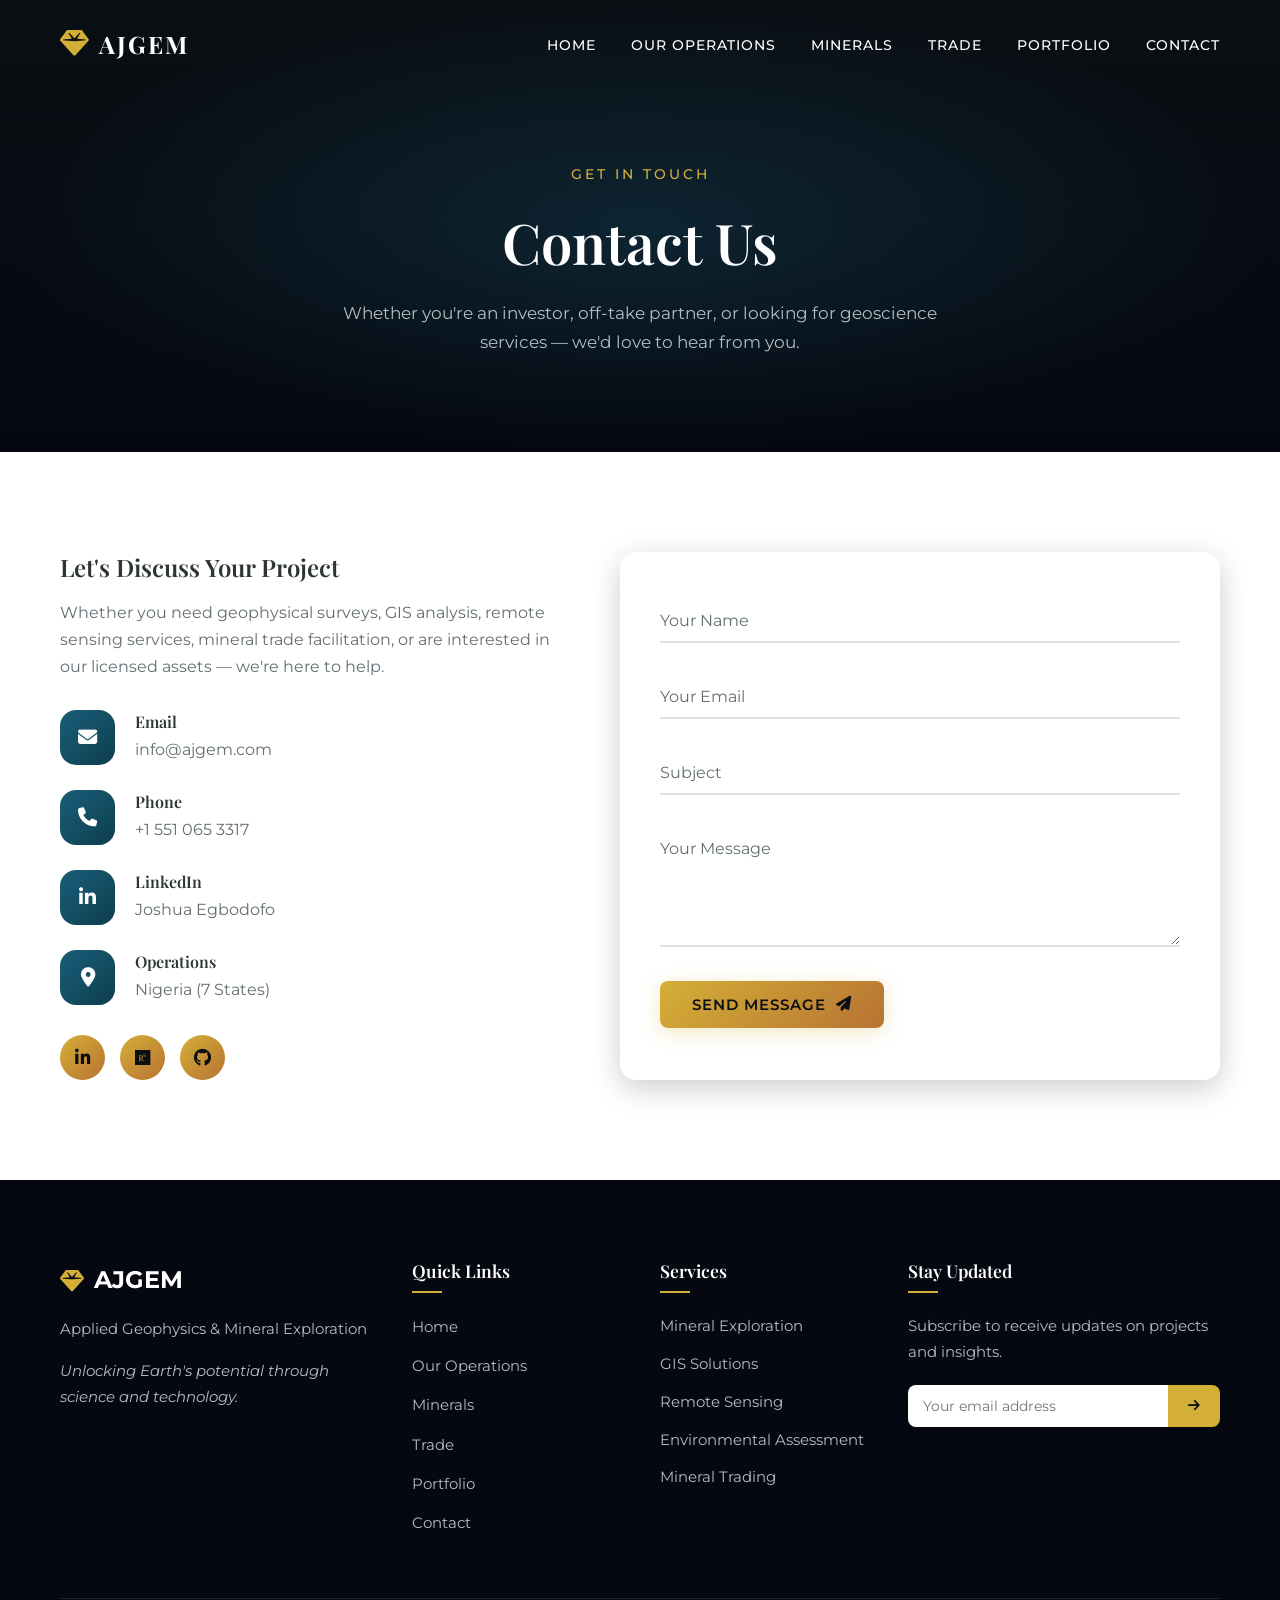
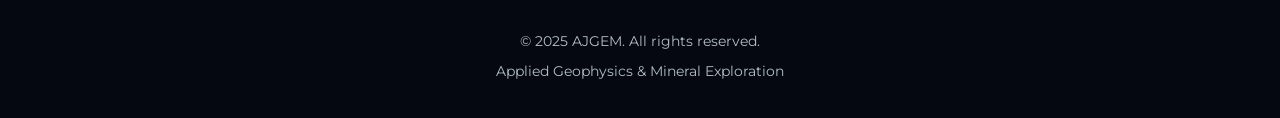
==== contact.html @ 418026e2 "Restructure into multi-page site with company homepage and operations portfolio" ====
<!DOCTYPE html>
<html lang="en">
<head>
    <meta charset="UTF-8">
    <meta name="viewport" content="width=device-width, initial-scale=1.0">
    <meta name="description" content="Contact AJGEM - Applied Geophysics & Mineral Exploration. Get in touch for geophysical services, mineral trading, or investment enquiries.">
    <title>Contact | AJGEM</title>
    <link rel="stylesheet" href="css/styles.css">
    <link href="https://fonts.googleapis.com/css2?family=Montserrat:wght@300;400;500;600;700&family=Playfair+Display:wght@400;500;600;700&display=swap" rel="stylesheet">
    <link rel="stylesheet" href="https://cdnjs.cloudflare.com/ajax/libs/font-awesome/6.4.0/css/all.min.css">
</head>
<body>
    <div id="preloader">
        <div class="loader"><div class="crystal"></div><p>Loading...</p></div>
    </div>

    <nav class="navbar" id="navbar">
        <div class="nav-container">
            <a href="index.html" class="logo">
                <span class="logo-icon"><i class="fas fa-gem"></i></span>
                <span class="logo-text">AJGEM</span>
            </a>
            <div class="nav-toggle" id="nav-toggle"><span></span><span></span><span></span></div>
            <ul class="nav-menu" id="nav-menu">
                <li><a href="index.html" class="nav-link">Home</a></li>
                <li><a href="assets.html" class="nav-link">Our Operations</a></li>
                <li><a href="minerals.html" class="nav-link">Minerals</a></li>
                <li><a href="trade.html" class="nav-link">Trade</a></li>
                <li><a href="portfolio.html" class="nav-link">Portfolio</a></li>
                <li><a href="contact.html" class="nav-link active">Contact</a></li>
            </ul>
        </div>
    </nav>

    <!-- Page Hero -->
    <section class="page-hero section-dark">
        <div class="page-hero-content">
            <span class="section-subtitle">Get in Touch</span>
            <h1>Contact Us</h1>
            <p>Whether you're an investor, off-take partner, or looking for geoscience services — we'd love to hear from you.</p>
        </div>
    </section>

    <!-- Contact Section -->
    <section id="contact" class="contact section">
        <div class="container">
            <div class="contact-content">
                <div class="contact-info">
                    <h3>Let's Discuss Your Project</h3>
                    <p>Whether you need geophysical surveys, GIS analysis, remote sensing services, mineral trade facilitation, or are interested in our licensed assets — we're here to help.</p>
                    <div class="contact-details">
                        <div class="contact-item">
                            <div class="contact-icon"><i class="fas fa-envelope"></i></div>
                            <div class="contact-text">
                                <h4>Email</h4>
                                <p>info@ajgem.com</p>
                            </div>
                        </div>
                        <div class="contact-item">
                            <div class="contact-icon"><i class="fas fa-phone"></i></div>
                            <div class="contact-text">
                                <h4>Phone</h4>
                                <p>+1 551 065 3317</p>
                            </div>
                        </div>
                        <div class="contact-item">
                            <div class="contact-icon"><i class="fab fa-linkedin-in"></i></div>
                            <div class="contact-text">
                                <h4>LinkedIn</h4>
                                <p><a href="https://www.linkedin.com/in/joshua-egbodofo-a42735135" target="_blank" rel="noopener noreferrer" style="color:inherit;">Joshua Egbodofo</a></p>
                            </div>
                        </div>
                        <div class="contact-item">
                            <div class="contact-icon"><i class="fas fa-map-marker-alt"></i></div>
                            <div class="contact-text">
                                <h4>Operations</h4>
                                <p>Nigeria (7 States)</p>
                            </div>
                        </div>
                    </div>
                    <div class="social-links">
                        <a href="https://www.linkedin.com/in/joshua-egbodofo-a42735135" class="social-link" aria-label="LinkedIn" target="_blank" rel="noopener noreferrer"><i class="fab fa-linkedin-in"></i></a>
                        <a href="#" class="social-link" aria-label="ResearchGate"><i class="fab fa-researchgate"></i></a>
                        <a href="#" class="social-link" aria-label="GitHub"><i class="fab fa-github"></i></a>
                    </div>
                </div>
                <div class="contact-form-container">
                    <form class="contact-form" id="contact-form">
                        <div class="form-group">
                            <input type="text" name="name" id="name" required>
                            <label for="name">Your Name</label>
                        </div>
                        <div class="form-group">
                            <input type="email" name="email" id="email" required>
                            <label for="email">Your Email</label>
                        </div>
                        <div class="form-group">
                            <input type="text" name="subject" id="subject" required>
                            <label for="subject">Subject</label>
                        </div>
                        <div class="form-group">
                            <textarea name="message" id="message" rows="5" required></textarea>
                            <label for="message">Your Message</label>
                        </div>
                        <button type="submit" class="btn btn-primary btn-submit">
                            <span>Send Message</span>
                            <i class="fas fa-paper-plane"></i>
                        </button>
                    </form>
                </div>
            </div>
        </div>
    </section>

    <footer class="footer">
        <div class="container">
            <div class="footer-content">
                <div class="footer-brand">
                    <a href="index.html" class="footer-logo"><i class="fas fa-gem"></i><span>AJGEM</span></a>
                    <p>Applied Geophysics & Mineral Exploration</p>
                    <p class="footer-tagline">Unlocking Earth's potential through science and technology.</p>
                </div>
                <div class="footer-links">
                    <h4>Quick Links</h4>
                    <ul>
                        <li><a href="index.html">Home</a></li>
                        <li><a href="assets.html">Our Operations</a></li>
                        <li><a href="minerals.html">Minerals</a></li>
                        <li><a href="trade.html">Trade</a></li>
                        <li><a href="portfolio.html">Portfolio</a></li>
                        <li><a href="contact.html">Contact</a></li>
                    </ul>
                </div>
                <div class="footer-services">
                    <h4>Services</h4>
                    <ul>
                        <li>Mineral Exploration</li>
                        <li>GIS Solutions</li>
                        <li>Remote Sensing</li>
                        <li>Environmental Assessment</li>
                        <li>Mineral Trading</li>
                    </ul>
                </div>
                <div class="footer-newsletter">
                    <h4>Stay Updated</h4>
                    <p>Subscribe to receive updates on projects and insights.</p>
                    <form class="newsletter-form">
                        <input type="email" placeholder="Your email address" required>
                        <button type="submit"><i class="fas fa-arrow-right"></i></button>
                    </form>
                </div>
            </div>
            <div class="footer-bottom">
                <p>&copy; 2025 AJGEM. All rights reserved.</p>
                <p>Applied Geophysics &amp; Mineral Exploration</p>
            </div>
        </div>
    </footer>

    <a href="#" class="back-to-top" id="backToTop"><i class="fas fa-chevron-up"></i></a>
    <script src="js/main.js"></script>
</body>
</html>
---- css/styles.css ----
/* =====================================================
   AJGEM - Applied Geophysics & Mineral Exploration
   Professional Portfolio Website Styles
   ===================================================== */

/* CSS Variables */
:root {
    /* Primary Colors - Mining/Earth Theme */
    --primary-color: #1a5f7a;
    --primary-dark: #0d3d4d;
    --primary-light: #2e8b9e;

    /* Accent Colors - Gold/Mineral Theme */
    --accent-gold: #d4af37;
    --accent-copper: #b87333;
    --accent-emerald: #50c878;

    /* Neutral Colors */
    --dark-bg: #0a0f14;
    --darker-bg: #050810;
    --card-bg: #111820;
    --light-bg: #f5f7fa;
    --white: #ffffff;
    --gray-100: #f8f9fa;
    --gray-200: #e9ecef;
    --gray-300: #dee2e6;
    --gray-400: #ced4da;
    --gray-500: #adb5bd;
    --gray-600: #6c757d;
    --gray-700: #495057;
    --gray-800: #343a40;
    --gray-900: #212529;

    /* Text Colors */
    --text-primary: #2d3436;
    --text-secondary: #636e72;
    --text-light: #ffffff;
    --text-muted: #b2bec3;

    /* Gradients */
    --gradient-primary: linear-gradient(135deg, var(--primary-color) 0%, var(--primary-dark) 100%);
    --gradient-gold: linear-gradient(135deg, var(--accent-gold) 0%, var(--accent-copper) 100%);
    --gradient-dark: linear-gradient(180deg, var(--dark-bg) 0%, var(--darker-bg) 100%);

    /* Shadows */
    --shadow-sm: 0 2px 4px rgba(0, 0, 0, 0.1);
    --shadow-md: 0 4px 12px rgba(0, 0, 0, 0.15);
    --shadow-lg: 0 8px 30px rgba(0, 0, 0, 0.2);
    --shadow-xl: 0 15px 50px rgba(0, 0, 0, 0.3);
    --shadow-gold: 0 4px 20px rgba(212, 175, 55, 0.3);

    /* Typography */
    --font-primary: 'Montserrat', sans-serif;
    --font-heading: 'Playfair Display', serif;

    /* Spacing */
    --section-padding: 100px;
    --container-width: 1200px;

    /* Transitions */
    --transition-fast: 0.2s ease;
    --transition-normal: 0.3s ease;
    --transition-slow: 0.5s ease;

    /* Border Radius */
    --radius-sm: 4px;
    --radius-md: 8px;
    --radius-lg: 16px;
    --radius-xl: 24px;
    --radius-full: 50%;
}

/* Reset & Base Styles */
*, *::before, *::after {
    margin: 0;
    padding: 0;
    box-sizing: border-box;
}

html {
    scroll-behavior: smooth;
    font-size: 16px;
}

body {
    font-family: var(--font-primary);
    font-size: 1rem;
    line-height: 1.7;
    color: var(--text-primary);
    background-color: var(--white);
    overflow-x: hidden;
}

/* Selection */
::selection {
    background-color: var(--accent-gold);
    color: var(--dark-bg);
}

/* Scrollbar */
::-webkit-scrollbar {
    width: 10px;
}

::-webkit-scrollbar-track {
    background: var(--dark-bg);
}

::-webkit-scrollbar-thumb {
    background: var(--primary-color);
    border-radius: 5px;
}

::-webkit-scrollbar-thumb:hover {
    background: var(--accent-gold);
}

/* Typography */
h1, h2, h3, h4, h5, h6 {
    font-family: var(--font-heading);
    font-weight: 600;
    line-height: 1.3;
    color: var(--text-primary);
}

h1 { font-size: 3.5rem; }
h2 { font-size: 2.5rem; }
h3 { font-size: 1.75rem; }
h4 { font-size: 1.25rem; }

p {
    margin-bottom: 1rem;
}

a {
    text-decoration: none;
    color: inherit;
    transition: var(--transition-normal);
}

img {
    max-width: 100%;
    height: auto;
}

ul {
    list-style: none;
}

/* Container */
.container {
    max-width: var(--container-width);
    margin: 0 auto;
    padding: 0 20px;
}

/* Section Styles */
.section {
    padding: var(--section-padding) 0;
    position: relative;
}

.section-dark {
    background: var(--gradient-dark);
    color: var(--text-light);
}

.section-dark h2,
.section-dark h3,
.section-dark h4 {
    color: var(--text-light);
}

.section-header {
    text-align: center;
    margin-bottom: 60px;
}

.section-subtitle {
    display: inline-block;
    font-size: 0.9rem;
    font-weight: 500;
    text-transform: uppercase;
    letter-spacing: 3px;
    color: var(--accent-gold);
    margin-bottom: 10px;
}

.section-title {
    font-size: 2.8rem;
    margin-bottom: 15px;
}

.section-description {
    max-width: 600px;
    margin: 0 auto;
    color: var(--text-muted);
}

.title-underline {
    width: 80px;
    height: 4px;
    background: var(--gradient-gold);
    margin: 0 auto;
    border-radius: 2px;
}

/* Buttons */
.btn {
    display: inline-flex;
    align-items: center;
    justify-content: center;
    gap: 10px;
    padding: 14px 32px;
    font-family: var(--font-primary);
    font-size: 0.95rem;
    font-weight: 600;
    text-transform: uppercase;
    letter-spacing: 1px;
    border: none;
    border-radius: var(--radius-md);
    cursor: pointer;
    transition: var(--transition-normal);
}

.btn-primary {
    background: var(--gradient-gold);
    color: var(--dark-bg);
    box-shadow: var(--shadow-gold);
}

.btn-primary:hover {
    transform: translateY(-3px);
    box-shadow: 0 8px 30px rgba(212, 175, 55, 0.5);
}

.btn-secondary {
    background: transparent;
    color: var(--text-light);
    border: 2px solid var(--accent-gold);
}

.btn-secondary:hover {
    background: var(--accent-gold);
    color: var(--dark-bg);
}

/* =====================================================
   PRELOADER
   ===================================================== */
#preloader {
    position: fixed;
    top: 0;
    left: 0;
    width: 100%;
    height: 100%;
    background: var(--dark-bg);
    display: flex;
    align-items: center;
    justify-content: center;
    z-index: 10000;
    transition: opacity 0.5s ease, visibility 0.5s ease;
}

#preloader.hidden {
    opacity: 0;
    visibility: hidden;
}

.loader {
    text-align: center;
}

.loader .crystal {
    width: 60px;
    height: 60px;
    background: var(--gradient-gold);
    clip-path: polygon(50% 0%, 100% 50%, 50% 100%, 0% 50%);
    animation: spin 2s linear infinite, pulse 1s ease-in-out infinite alternate;
    margin: 0 auto 20px;
}

.loader p {
    color: var(--accent-gold);
    font-weight: 500;
    letter-spacing: 3px;
    text-transform: uppercase;
}

@keyframes spin {
    0% { transform: rotate(0deg); }
    100% { transform: rotate(360deg); }
}

@keyframes pulse {
    0% { opacity: 0.5; transform: rotate(0deg) scale(0.9); }
    100% { opacity: 1; transform: rotate(180deg) scale(1.1); }
}

/* =====================================================
   NAVIGATION
   ===================================================== */
.navbar {
    position: fixed;
    top: 0;
    left: 0;
    width: 100%;
    padding: 20px 0;
    z-index: 1000;
    transition: var(--transition-normal);
}

.navbar.scrolled {
    background: rgba(10, 15, 20, 0.95);
    backdrop-filter: blur(10px);
    padding: 15px 0;
    box-shadow: var(--shadow-lg);
}

.nav-container {
    max-width: var(--container-width);
    margin: 0 auto;
    padding: 0 20px;
    display: flex;
    align-items: center;
    justify-content: space-between;
}

.logo {
    display: flex;
    align-items: center;
    gap: 10px;
    font-size: 1.5rem;
    font-weight: 700;
    color: var(--text-light);
}

.logo-icon {
    color: var(--accent-gold);
    font-size: 1.8rem;
}

.logo-text {
    font-family: var(--font-heading);
    letter-spacing: 2px;
}

.nav-menu {
    display: flex;
    align-items: center;
    gap: 35px;
}

.nav-link {
    color: var(--text-light);
    font-size: 0.9rem;
    font-weight: 500;
    text-transform: uppercase;
    letter-spacing: 1px;
    position: relative;
    padding: 5px 0;
}

.nav-link::after {
    content: '';
    position: absolute;
    bottom: 0;
    left: 0;
    width: 0;
    height: 2px;
    background: var(--accent-gold);
    transition: var(--transition-normal);
}

.nav-link:hover::after,
.nav-link.active::after {
    width: 100%;
}

.nav-link:hover,
.nav-link.active {
    color: var(--accent-gold);
}

/* Mobile Navigation Toggle */
.nav-toggle {
    display: none;
    flex-direction: column;
    gap: 5px;
    cursor: pointer;
    padding: 5px;
}

.nav-toggle span {
    width: 25px;
    height: 3px;
    background: var(--text-light);
    border-radius: 2px;
    transition: var(--transition-normal);
}

.nav-toggle.active span:nth-child(1) {
    transform: rotate(45deg) translate(5px, 5px);
}

.nav-toggle.active span:nth-child(2) {
    opacity: 0;
}

.nav-toggle.active span:nth-child(3) {
    transform: rotate(-45deg) translate(7px, -6px);
}

/* =====================================================
   HERO SECTION
   ===================================================== */
.hero {
    min-height: 100vh;
    display: flex;
    align-items: center;
    justify-content: center;
    background: var(--gradient-dark);
    position: relative;
    overflow: hidden;
}

.hero-particles {
    position: absolute;
    top: 0;
    left: 0;
    width: 100%;
    height: 100%;
    background-image:
        radial-gradient(2px 2px at 20px 30px, rgba(212, 175, 55, 0.4), transparent),
        radial-gradient(2px 2px at 40px 70px, rgba(212, 175, 55, 0.3), transparent),
        radial-gradient(1px 1px at 90px 40px, rgba(255, 255, 255, 0.3), transparent),
        radial-gradient(2px 2px at 130px 80px, rgba(212, 175, 55, 0.2), transparent),
        radial-gradient(1px 1px at 160px 120px, rgba(255, 255, 255, 0.4), transparent);
    background-size: 200px 200px;
    animation: particleFloat 20s linear infinite;
}

@keyframes particleFloat {
    0% { transform: translateY(0); }
    100% { transform: translateY(-200px); }
}

.hero-content {
    display: flex;
    align-items: center;
    justify-content: space-between;
    max-width: var(--container-width);
    margin: 0 auto;
    padding: 0 20px;
    position: relative;
    z-index: 2;
}

.hero-text {
    flex: 1;
    max-width: 600px;
}

.hero-subtitle {
    display: block;
    font-size: 1rem;
    font-weight: 500;
    text-transform: uppercase;
    letter-spacing: 4px;
    color: var(--accent-gold);
    margin-bottom: 10px;
    opacity: 0;
    animation: fadeInUp 0.8s ease forwards 0.3s;
}

.hero-title {
    font-size: 5rem;
    font-weight: 700;
    color: var(--text-light);
    letter-spacing: 5px;
    margin-bottom: 10px;
    opacity: 0;
    animation: fadeInUp 0.8s ease forwards 0.5s;
}

.hero-tagline {
    font-size: 1.5rem;
    color: var(--primary-light);
    font-weight: 400;
    margin-bottom: 25px;
    opacity: 0;
    animation: fadeInUp 0.8s ease forwards 0.7s;
}

.hero-description {
    font-size: 1.1rem;
    color: var(--text-muted);
    margin-bottom: 40px;
    line-height: 1.8;
    opacity: 0;
    animation: fadeInUp 0.8s ease forwards 0.9s;
}

.hero-buttons {
    display: flex;
    gap: 20px;
    opacity: 0;
    animation: fadeInUp 0.8s ease forwards 1.1s;
}

@keyframes fadeInUp {
    from {
        opacity: 0;
        transform: translateY(30px);
    }
    to {
        opacity: 1;
        transform: translateY(0);
    }
}

/* Hero Graphic */
.hero-image {
    flex: 1;
    display: flex;
    justify-content: center;
    align-items: center;
}

.hero-graphic {
    position: relative;
    width: 400px;
    height: 400px;
}

.orbit {
    position: absolute;
    border: 2px solid rgba(212, 175, 55, 0.2);
    border-radius: 50%;
    animation: rotate 20s linear infinite;
}

.orbit-1 {
    width: 100%;
    height: 100%;
    top: 0;
    left: 0;
    animation-duration: 25s;
}

.orbit-2 {
    width: 70%;
    height: 70%;
    top: 15%;
    left: 15%;
    animation-duration: 20s;
    animation-direction: reverse;
}

.orbit-3 {
    width: 40%;
    height: 40%;
    top: 30%;
    left: 30%;
    animation-duration: 15s;
}

@keyframes rotate {
    0% { transform: rotate(0deg); }
    100% { transform: rotate(360deg); }
}

.core-gem {
    position: absolute;
    top: 50%;
    left: 50%;
    transform: translate(-50%, -50%);
    width: 100px;
    height: 100px;
    background: var(--gradient-gold);
    border-radius: 50%;
    display: flex;
    align-items: center;
    justify-content: center;
    font-size: 3rem;
    color: var(--dark-bg);
    box-shadow: 0 0 60px rgba(212, 175, 55, 0.5);
    animation: glow 3s ease-in-out infinite alternate;
}

@keyframes glow {
    0% { box-shadow: 0 0 30px rgba(212, 175, 55, 0.3); }
    100% { box-shadow: 0 0 80px rgba(212, 175, 55, 0.7); }
}

/* Scroll Indicator */
.scroll-indicator {
    position: absolute;
    bottom: 40px;
    left: 50%;
    transform: translateX(-50%);
    text-align: center;
}

.scroll-indicator a {
    color: var(--text-muted);
    display: flex;
    flex-direction: column;
    align-items: center;
    gap: 10px;
}

.mouse {
    width: 25px;
    height: 40px;
    border: 2px solid var(--accent-gold);
    border-radius: 15px;
    position: relative;
}

.mouse::before {
    content: '';
    position: absolute;
    top: 8px;
    left: 50%;
    transform: translateX(-50%);
    width: 4px;
    height: 8px;
    background: var(--accent-gold);
    border-radius: 2px;
    animation: scroll 1.5s ease-in-out infinite;
}

@keyframes scroll {
    0% { opacity: 1; transform: translateX(-50%) translateY(0); }
    100% { opacity: 0; transform: translateX(-50%) translateY(15px); }
}

.scroll-text {
    font-size: 0.75rem;
    text-transform: uppercase;
    letter-spacing: 2px;
}

/* =====================================================
   ABOUT SECTION
   ===================================================== */
.about-content {
    display: grid;
    grid-template-columns: 1fr 1.5fr;
    gap: 60px;
    align-items: center;
}

.about-image {
    position: relative;
}

.image-frame {
    position: relative;
    padding: 20px;
}

.image-frame::before {
    content: '';
    position: absolute;
    top: 0;
    left: 0;
    width: 100%;
    height: 100%;
    border: 3px solid var(--accent-gold);
    transform: translate(15px, 15px);
    z-index: -1;
}

.profile-placeholder {
    width: 100%;
    aspect-ratio: 3/4;
    background: var(--gradient-primary);
    display: flex;
    align-items: center;
    justify-content: center;
    border-radius: var(--radius-md);
}

.profile-placeholder i {
    font-size: 8rem;
    color: rgba(255, 255, 255, 0.2);
}

.profile-photo {
    width: 100%;
    aspect-ratio: 3/4;
    object-fit: cover;
    object-position: top center;
    border-radius: var(--radius-md);
    display: block;
}

.experience-badge {
    position: absolute;
    bottom: 30px;
    right: -30px;
    background: var(--gradient-gold);
    padding: 25px;
    border-radius: var(--radius-lg);
    text-align: center;
    box-shadow: var(--shadow-lg);
}

.experience-badge .years {
    display: block;
    font-size: 2.5rem;
    font-weight: 700;
    color: var(--dark-bg);
}

.experience-badge .text {
    font-size: 0.85rem;
    color: var(--dark-bg);
    font-weight: 500;
}

.about-text h3 {
    margin-bottom: 20px;
    color: var(--primary-color);
}

.about-text .lead {
    font-size: 1.1rem;
    line-height: 1.9;
    margin-bottom: 30px;
}

/* Education Timeline */
.education-timeline {
    margin: 30px 0;
}

.timeline-item {
    display: flex;
    gap: 20px;
    margin-bottom: 25px;
    padding-bottom: 25px;
    border-bottom: 1px solid var(--gray-200);
}

.timeline-item:last-child {
    border-bottom: none;
    margin-bottom: 0;
    padding-bottom: 0;
}

.timeline-icon {
    width: 50px;
    height: 50px;
    background: var(--gradient-gold);
    border-radius: var(--radius-full);
    display: flex;
    align-items: center;
    justify-content: center;
    flex-shrink: 0;
    color: var(--dark-bg);
    font-size: 1.2rem;
}

.timeline-content h4 {
    margin-bottom: 5px;
    font-size: 1.1rem;
}

.timeline-content .institution {
    color: var(--primary-color);
    font-weight: 500;
    font-size: 0.95rem;
    margin-bottom: 8px;
}

.timeline-content .description {
    font-size: 0.9rem;
    color: var(--text-secondary);
    margin-bottom: 0;
}

/* About Stats */
.about-stats {
    display: flex;
    gap: 40px;
    margin-top: 30px;
    padding-top: 30px;
    border-top: 1px solid var(--gray-200);
}

.stat-item {
    text-align: center;
}

.stat-number {
    display: block;
    font-size: 2.5rem;
    font-weight: 700;
    color: var(--accent-gold);
    font-family: var(--font-heading);
}

.stat-label {
    font-size: 0.85rem;
    color: var(--text-secondary);
    text-transform: uppercase;
    letter-spacing: 1px;
}

/* =====================================================
   SKILLS SECTION
   ===================================================== */
.skills-grid {
    display: grid;
    grid-template-columns: repeat(3, 1fr);
    gap: 40px;
    margin-bottom: 60px;
}

.skill-category {
    background: rgba(255, 255, 255, 0.03);
    border: 1px solid rgba(255, 255, 255, 0.1);
    border-radius: var(--radius-lg);
    padding: 30px;
    transition: var(--transition-normal);
}

.skill-category:hover {
    background: rgba(255, 255, 255, 0.05);
    border-color: var(--accent-gold);
    transform: translateY(-5px);
}

.category-header {
    display: flex;
    align-items: center;
    gap: 15px;
    margin-bottom: 25px;
}

.category-icon {
    width: 50px;
    height: 50px;
    background: var(--gradient-gold);
    border-radius: var(--radius-md);
    display: flex;
    align-items: center;
    justify-content: center;
    font-size: 1.3rem;
    color: var(--dark-bg);
}

.category-header h3 {
    font-size: 1.2rem;
    color: var(--text-light);
}

.skill-items {
    display: flex;
    flex-direction: column;
    gap: 20px;
}

.skill-item {
    width: 100%;
}

.skill-info {
    display: flex;
    justify-content: space-between;
    margin-bottom: 8px;
    font-size: 0.9rem;
}

.skill-info span:first-child {
    color: var(--text-muted);
}

.skill-percent {
    color: var(--accent-gold);
    font-weight: 600;
}

.skill-bar {
    width: 100%;
    height: 6px;
    background: rgba(255, 255, 255, 0.1);
    border-radius: 3px;
    overflow: hidden;
}

.skill-progress {
    height: 100%;
    background: var(--gradient-gold);
    border-radius: 3px;
    width: 0;
    transition: width 1.5s ease;
}

/* Tools Section */
.tools-section {
    text-align: center;
}

.tools-title {
    font-size: 1.3rem;
    margin-bottom: 30px;
    color: var(--text-light);
}

.tools-grid {
    display: flex;
    flex-wrap: wrap;
    justify-content: center;
    gap: 20px;
}

.tool-item {
    display: flex;
    flex-direction: column;
    align-items: center;
    gap: 10px;
    padding: 20px 30px;
    background: rgba(255, 255, 255, 0.03);
    border: 1px solid rgba(255, 255, 255, 0.1);
    border-radius: var(--radius-md);
    transition: var(--transition-normal);
    cursor: default;
}

.tool-item:hover {
    background: var(--accent-gold);
    transform: translateY(-5px);
}

.tool-item:hover i,
.tool-item:hover span {
    color: var(--dark-bg);
}

.tool-item i {
    font-size: 1.8rem;
    color: var(--accent-gold);
    transition: var(--transition-normal);
}

.tool-item span {
    font-size: 0.85rem;
    color: var(--text-muted);
    font-weight: 500;
    transition: var(--transition-normal);
}

/* =====================================================
   SERVICES SECTION
   ===================================================== */
.services-grid {
    display: grid;
    grid-template-columns: repeat(3, 1fr);
    gap: 30px;
}

.service-card {
    background: var(--white);
    border-radius: var(--radius-lg);
    padding: 40px 30px;
    box-shadow: var(--shadow-md);
    transition: var(--transition-normal);
    border: 1px solid transparent;
}

.service-card:hover {
    transform: translateY(-10px);
    box-shadow: var(--shadow-xl);
    border-color: var(--accent-gold);
}

.service-icon {
    width: 70px;
    height: 70px;
    background: var(--gradient-primary);
    border-radius: var(--radius-lg);
    display: flex;
    align-items: center;
    justify-content: center;
    font-size: 1.8rem;
    color: var(--text-light);
    margin-bottom: 25px;
    transition: var(--transition-normal);
}

.service-card:hover .service-icon {
    background: var(--gradient-gold);
    color: var(--dark-bg);
}

.service-card h3 {
    margin-bottom: 15px;
    font-size: 1.3rem;
}

.service-card p {
    color: var(--text-secondary);
    font-size: 0.95rem;
    margin-bottom: 20px;
}

.service-features {
    padding-left: 0;
}

.service-features li {
    position: relative;
    padding-left: 25px;
    margin-bottom: 10px;
    font-size: 0.9rem;
    color: var(--text-secondary);
}

.service-features li::before {
    content: '\f00c';
    font-family: 'Font Awesome 6 Free';
    font-weight: 900;
    position: absolute;
    left: 0;
    color: var(--accent-gold);
}

/* =====================================================
   GALLERY SECTION
   ===================================================== */
.gallery-filter {
    display: flex;
    justify-content: center;
    flex-wrap: wrap;
    gap: 15px;
    margin-bottom: 40px;
}

.filter-btn {
    padding: 10px 25px;
    background: transparent;
    border: 1px solid rgba(255, 255, 255, 0.2);
    color: var(--text-muted);
    border-radius: var(--radius-md);
    cursor: pointer;
    font-size: 0.9rem;
    font-weight: 500;
    transition: var(--transition-normal);
}

.filter-btn:hover,
.filter-btn.active {
    background: var(--accent-gold);
    border-color: var(--accent-gold);
    color: var(--dark-bg);
}

.gallery-grid {
    display: grid;
    grid-template-columns: repeat(4, 1fr);
    gap: 25px;
}

.gallery-item {
    transition: var(--transition-normal);
}

.gallery-item.hidden {
    display: none;
}

.mineral-card {
    background: rgba(255, 255, 255, 0.03);
    border: 1px solid rgba(255, 255, 255, 0.1);
    border-radius: var(--radius-lg);
    overflow: hidden;
    transition: var(--transition-normal);
    height: 100%;
}

.mineral-card:hover {
    transform: translateY(-5px);
    border-color: var(--accent-gold);
    box-shadow: var(--shadow-gold);
}

.mineral-image {
    position: relative;
    aspect-ratio: 1;
    overflow: hidden;
}

.mineral-img {
    width: 100%;
    height: 100%;
    object-fit: cover;
    object-position: center;
    display: block;
    transition: transform 0.4s ease;
}

.mineral-card:hover .mineral-img {
    transform: scale(1.08);
}

.mineral-placeholder {
    width: 100%;
    height: 100%;
    display: flex;
    align-items: center;
    justify-content: center;
    font-size: 3rem;
}

/* Mineral color themes */
.mineral-placeholder.gold {
    background: linear-gradient(135deg, #ffd700 0%, #b8860b 100%);
    color: rgba(0,0,0,0.3);
}

.mineral-placeholder.copper {
    background: linear-gradient(135deg, #b87333 0%, #8b4513 100%);
    color: rgba(255,255,255,0.3);
}

.mineral-placeholder.quartz {
    background: linear-gradient(135deg, #e8e8e8 0%, #c0c0c0 100%);
    color: rgba(0,0,0,0.2);
}

.mineral-placeholder.galena {
    background: linear-gradient(135deg, #4a4a4a 0%, #2d2d2d 100%);
    color: rgba(255,255,255,0.3);
}

.mineral-placeholder.amethyst {
    background: linear-gradient(135deg, #9966cc 0%, #663399 100%);
    color: rgba(255,255,255,0.3);
}

.mineral-placeholder.silver {
    background: linear-gradient(135deg, #c0c0c0 0%, #a8a8a8 100%);
    color: rgba(0,0,0,0.2);
}

.mineral-placeholder.hematite {
    background: linear-gradient(135deg, #8b0000 0%, #5c0000 100%);
    color: rgba(255,255,255,0.3);
}

.mineral-placeholder.emerald {
    background: linear-gradient(135deg, #50c878 0%, #2e8b57 100%);
    color: rgba(255,255,255,0.3);
}

.mineral-placeholder.pyrite {
    background: linear-gradient(135deg, #cda434 0%, #a67c00 100%);
    color: rgba(0,0,0,0.3);
}

.mineral-placeholder.bauxite {
    background: linear-gradient(135deg, #cd853f 0%, #a0522d 100%);
    color: rgba(255,255,255,0.3);
}

.mineral-placeholder.ruby {
    background: linear-gradient(135deg, #e0115f 0%, #9b111e 100%);
    color: rgba(255,255,255,0.3);
}

.mineral-placeholder.cassiterite {
    background: linear-gradient(135deg, #5d4037 0%, #3e2723 100%);
    color: rgba(255,255,255,0.3);
}

/* Nigerian Minerals - Additional Colors */
.mineral-placeholder.lithium {
    background: linear-gradient(135deg, #87ceeb 0%, #4169e1 100%);
    color: rgba(255,255,255,0.3);
}

.mineral-placeholder.monazite {
    background: linear-gradient(135deg, #daa520 0%, #8b4513 100%);
    color: rgba(255,255,255,0.3);
}

.mineral-placeholder.zircon {
    background: linear-gradient(135deg, #ffefd5 0%, #deb887 100%);
    color: rgba(0,0,0,0.3);
}

.mineral-placeholder.columbite {
    background: linear-gradient(135deg, #2f4f4f 0%, #1a1a2e 100%);
    color: rgba(255,255,255,0.3);
}

.mineral-placeholder.tantalite {
    background: linear-gradient(135deg, #363636 0%, #1c1c1c 100%);
    color: rgba(255,255,255,0.3);
}

.mineral-placeholder.wolframite {
    background: linear-gradient(135deg, #4a4a4a 0%, #1a1a1a 100%);
    color: rgba(255,255,255,0.3);
}

.mineral-placeholder.iron {
    background: linear-gradient(135deg, #8b0000 0%, #4a0000 100%);
    color: rgba(255,255,255,0.3);
}

.mineral-placeholder.rutile {
    background: linear-gradient(135deg, #8b4513 0%, #654321 100%);
    color: rgba(255,255,255,0.3);
}

.mineral-placeholder.ilmenite {
    background: linear-gradient(135deg, #2d2d2d 0%, #1a1a1a 100%);
    color: rgba(255,255,255,0.3);
}

.mineral-placeholder.barite {
    background: linear-gradient(135deg, #f5f5f5 0%, #d3d3d3 100%);
    color: rgba(0,0,0,0.3);
}

.mineral-placeholder.tourmaline {
    background: linear-gradient(135deg, #ff69b4 0%, #228b22 50%, #4169e1 100%);
    color: rgba(255,255,255,0.3);
}

.mineral-placeholder.sapphire {
    background: linear-gradient(135deg, #0f52ba 0%, #082567 100%);
    color: rgba(255,255,255,0.3);
}

.mineral-info {
    padding: 20px;
}

.mineral-info h4 {
    color: var(--text-light);
    font-size: 1.1rem;
    margin-bottom: 5px;
}

.mineral-formula {
    color: var(--accent-gold);
    font-size: 0.85rem;
    font-weight: 500;
    margin-bottom: 10px;
}

.mineral-description {
    color: var(--text-muted);
    font-size: 0.85rem;
    line-height: 1.6;
    margin-bottom: 15px;
}

.mineral-properties {
    display: flex;
    gap: 15px;
    font-size: 0.8rem;
    color: var(--text-muted);
}

.mineral-properties span {
    display: flex;
    align-items: center;
    gap: 5px;
}

.mineral-properties i {
    color: var(--accent-gold);
}

.mineral-location {
    margin-top: 12px;
    padding-top: 12px;
    border-top: 1px solid rgba(255, 255, 255, 0.1);
    font-size: 0.8rem;
    color: var(--accent-emerald);
    display: flex;
    align-items: center;
    gap: 6px;
}

.mineral-location i {
    color: var(--accent-gold);
    font-size: 0.75rem;
}

.gallery-note {
    text-align: center;
    margin-top: 40px;
    padding: 20px;
    background: rgba(212, 175, 55, 0.1);
    border-radius: var(--radius-md);
}

.gallery-note p {
    margin: 0;
    color: var(--text-muted);
    font-size: 0.9rem;
}

.gallery-note i {
    color: var(--accent-gold);
    margin-right: 8px;
}

/* =====================================================
   PROJECTS SECTION
   ===================================================== */
.projects-grid {
    display: grid;
    grid-template-columns: repeat(2, 1fr);
    gap: 30px;
}

.project-card {
    background: var(--white);
    border-radius: var(--radius-lg);
    overflow: hidden;
    box-shadow: var(--shadow-md);
    transition: var(--transition-normal);
}

.project-card:hover {
    transform: translateY(-10px);
    box-shadow: var(--shadow-xl);
}

.project-image {
    position: relative;
    aspect-ratio: 16/9;
    overflow: hidden;
}

.project-placeholder {
    width: 100%;
    height: 100%;
    background: var(--gradient-primary);
    display: flex;
    align-items: center;
    justify-content: center;
    font-size: 4rem;
    color: rgba(255, 255, 255, 0.2);
}

.project-overlay {
    position: absolute;
    top: 0;
    left: 0;
    width: 100%;
    height: 100%;
    background: rgba(10, 15, 20, 0.8);
    display: flex;
    align-items: center;
    justify-content: center;
    opacity: 0;
    transition: var(--transition-normal);
}

.project-card:hover .project-overlay {
    opacity: 1;
}

.project-link {
    width: 50px;
    height: 50px;
    background: var(--accent-gold);
    border-radius: var(--radius-full);
    display: flex;
    align-items: center;
    justify-content: center;
    color: var(--dark-bg);
    font-size: 1.2rem;
    transform: scale(0);
    transition: var(--transition-normal);
}

.project-card:hover .project-link {
    transform: scale(1);
}

.project-content {
    padding: 25px;
}

.project-category {
    display: inline-block;
    padding: 5px 15px;
    background: rgba(26, 95, 122, 0.1);
    color: var(--primary-color);
    border-radius: var(--radius-sm);
    font-size: 0.8rem;
    font-weight: 600;
    text-transform: uppercase;
    margin-bottom: 15px;
}

.project-content h3 {
    margin-bottom: 10px;
    font-size: 1.2rem;
}

.project-content p {
    color: var(--text-secondary);
    font-size: 0.95rem;
    margin-bottom: 15px;
}

.project-location {
    font-size: 0.85rem;
    color: var(--primary-color);
    margin-bottom: 12px;
}

.project-location i {
    margin-right: 4px;
}

.project-tech {
    display: flex;
    flex-wrap: wrap;
    gap: 8px;
}

.project-tech span {
    padding: 5px 12px;
    background: var(--gray-100);
    color: var(--text-secondary);
    border-radius: var(--radius-sm);
    font-size: 0.8rem;
}

/* =====================================================
   ROLES SECTION
   ===================================================== */
.roles-grid {
    display: grid;
    grid-template-columns: repeat(3, 1fr);
    gap: 25px;
}

.role-card {
    background: rgba(255, 255, 255, 0.03);
    border: 1px solid rgba(255, 255, 255, 0.1);
    border-radius: var(--radius-lg);
    padding: 30px;
    text-align: center;
    transition: var(--transition-normal);
}

.role-card:hover {
    background: rgba(255, 255, 255, 0.05);
    border-color: var(--accent-gold);
    transform: translateY(-5px);
}

.role-icon {
    width: 60px;
    height: 60px;
    margin: 0 auto 20px;
    background: var(--gradient-gold);
    border-radius: var(--radius-full);
    display: flex;
    align-items: center;
    justify-content: center;
    font-size: 1.5rem;
    color: var(--dark-bg);
}

.role-card h3 {
    font-size: 1.1rem;
    margin-bottom: 10px;
    color: var(--text-light);
}

.role-card p {
    color: var(--text-muted);
    font-size: 0.9rem;
    margin: 0;
}

/* =====================================================
   CONTACT SECTION
   ===================================================== */
.contact-content {
    display: grid;
    grid-template-columns: 1fr 1.2fr;
    gap: 60px;
}

.contact-info h3 {
    font-size: 1.5rem;
    margin-bottom: 15px;
}

.contact-info > p {
    color: var(--text-secondary);
    margin-bottom: 30px;
}

.contact-details {
    margin-bottom: 30px;
}

.contact-item {
    display: flex;
    align-items: center;
    gap: 20px;
    margin-bottom: 25px;
}

.contact-icon {
    width: 55px;
    height: 55px;
    background: var(--gradient-primary);
    border-radius: var(--radius-lg);
    display: flex;
    align-items: center;
    justify-content: center;
    color: var(--text-light);
    font-size: 1.2rem;
    flex-shrink: 0;
}

.contact-text h4 {
    font-size: 1rem;
    margin-bottom: 3px;
}

.contact-text p {
    color: var(--text-secondary);
    margin: 0;
}

.social-links {
    display: flex;
    gap: 15px;
}

.social-link {
    width: 45px;
    height: 45px;
    background: var(--gradient-gold);
    border-radius: var(--radius-full);
    display: flex;
    align-items: center;
    justify-content: center;
    color: var(--dark-bg);
    font-size: 1.1rem;
    transition: var(--transition-normal);
}

.social-link:hover {
    transform: translateY(-5px);
    box-shadow: var(--shadow-gold);
}

/* Contact Form */
.contact-form-container {
    background: var(--white);
    padding: 40px;
    border-radius: var(--radius-lg);
    box-shadow: var(--shadow-lg);
}

.contact-form {
    display: flex;
    flex-direction: column;
    gap: 25px;
}

.form-group {
    position: relative;
}

.form-group input,
.form-group textarea {
    width: 100%;
    padding: 15px 0;
    border: none;
    border-bottom: 2px solid var(--gray-300);
    background: transparent;
    font-family: var(--font-primary);
    font-size: 1rem;
    color: var(--text-primary);
    transition: var(--transition-normal);
}

.form-group input:focus,
.form-group textarea:focus {
    outline: none;
    border-bottom-color: var(--accent-gold);
}

.form-group label {
    position: absolute;
    left: 0;
    top: 15px;
    color: var(--text-secondary);
    transition: var(--transition-normal);
    pointer-events: none;
}

.form-group input:focus ~ label,
.form-group input:valid ~ label,
.form-group textarea:focus ~ label,
.form-group textarea:valid ~ label {
    top: -10px;
    font-size: 0.8rem;
    color: var(--accent-gold);
}

.form-group textarea {
    resize: vertical;
    min-height: 100px;
}

.btn-submit {
    align-self: flex-start;
}

/* =====================================================
   FOOTER
   ===================================================== */
.footer {
    background: var(--darker-bg);
    color: var(--text-light);
    padding: 80px 0 30px;
}

.footer-content {
    display: grid;
    grid-template-columns: 1.5fr 1fr 1fr 1.5fr;
    gap: 40px;
    margin-bottom: 50px;
}

.footer-brand .footer-logo {
    display: inline-flex;
    align-items: center;
    gap: 10px;
    font-size: 1.5rem;
    font-weight: 700;
    color: var(--text-light);
    margin-bottom: 15px;
}

.footer-logo i {
    color: var(--accent-gold);
}

.footer-brand p {
    color: var(--text-muted);
    font-size: 0.95rem;
}

.footer-tagline {
    font-style: italic;
    margin-top: 15px;
}

.footer-links h4,
.footer-services h4,
.footer-newsletter h4 {
    color: var(--text-light);
    font-size: 1.1rem;
    margin-bottom: 20px;
    position: relative;
    padding-bottom: 10px;
}

.footer-links h4::after,
.footer-services h4::after,
.footer-newsletter h4::after {
    content: '';
    position: absolute;
    left: 0;
    bottom: 0;
    width: 30px;
    height: 2px;
    background: var(--accent-gold);
}

.footer-links ul li,
.footer-services ul li {
    margin-bottom: 12px;
}

.footer-links a {
    color: var(--text-muted);
    font-size: 0.95rem;
    transition: var(--transition-normal);
}

.footer-links a:hover {
    color: var(--accent-gold);
    padding-left: 5px;
}

.footer-services li {
    color: var(--text-muted);
    font-size: 0.95rem;
}

.footer-newsletter p {
    color: var(--text-muted);
    font-size: 0.95rem;
    margin-bottom: 20px;
}

.newsletter-form {
    display: flex;
}

.newsletter-form input {
    flex: 1;
    padding: 12px 15px;
    border: none;
    border-radius: var(--radius-md) 0 0 var(--radius-md);
    font-family: var(--font-primary);
    font-size: 0.9rem;
}

.newsletter-form button {
    padding: 12px 20px;
    background: var(--accent-gold);
    border: none;
    border-radius: 0 var(--radius-md) var(--radius-md) 0;
    color: var(--dark-bg);
    cursor: pointer;
    transition: var(--transition-normal);
}

.newsletter-form button:hover {
    background: var(--accent-copper);
}

.footer-bottom {
    text-align: center;
    padding-top: 30px;
    border-top: 1px solid rgba(255, 255, 255, 0.1);
}

.footer-bottom p {
    color: var(--text-muted);
    font-size: 0.9rem;
    margin-bottom: 5px;
}

.footer-bottom i.fa-heart {
    color: var(--accent-gold);
}

/* =====================================================
   BACK TO TOP
   ===================================================== */
.back-to-top {
    position: fixed;
    bottom: 30px;
    right: 30px;
    width: 50px;
    height: 50px;
    background: var(--gradient-gold);
    border-radius: var(--radius-full);
    display: flex;
    align-items: center;
    justify-content: center;
    color: var(--dark-bg);
    font-size: 1.2rem;
    opacity: 0;
    visibility: hidden;
    transition: var(--transition-normal);
    z-index: 999;
    box-shadow: var(--shadow-gold);
}

.back-to-top.visible {
    opacity: 1;
    visibility: visible;
}

.back-to-top:hover {
    transform: translateY(-5px);
}

/* =====================================================
   RESPONSIVE DESIGN
   ===================================================== */

/* Large screens */
@media (max-width: 1200px) {
    .container {
        padding: 0 30px;
    }

    .hero-title {
        font-size: 4rem;
    }

    .gallery-grid {
        grid-template-columns: repeat(3, 1fr);
    }
}

/* Medium screens */
@media (max-width: 992px) {
    .nav-toggle {
        display: flex;
    }

    .nav-menu {
        position: fixed;
        top: 0;
        right: -100%;
        width: 80%;
        max-width: 350px;
        height: 100vh;
        background: var(--dark-bg);
        flex-direction: column;
        justify-content: center;
        padding: 40px;
        transition: var(--transition-normal);
    }

    .nav-menu.active {
        right: 0;
    }

    .nav-link {
        font-size: 1.2rem;
        padding: 15px 0;
    }

    .hero-content {
        flex-direction: column;
        text-align: center;
    }

    .hero-title {
        font-size: 3.5rem;
    }

    .hero-buttons {
        justify-content: center;
    }

    .hero-graphic {
        display: none;
    }

    .about-content {
        grid-template-columns: 1fr;
        gap: 40px;
    }

    .about-image {
        max-width: 400px;
        margin: 0 auto;
    }

    .skills-grid {
        grid-template-columns: 1fr;
    }

    .services-grid {
        grid-template-columns: repeat(2, 1fr);
    }

    .gallery-grid {
        grid-template-columns: repeat(2, 1fr);
    }

    .projects-grid {
        grid-template-columns: 1fr;
    }

    .roles-grid {
        grid-template-columns: repeat(2, 1fr);
    }

    .contact-content {
        grid-template-columns: 1fr;
        gap: 40px;
    }

    .footer-content {
        grid-template-columns: repeat(2, 1fr);
    }
}

/* Small screens */
@media (max-width: 768px) {
    :root {
        --section-padding: 70px;
    }

    h1 { font-size: 2.5rem; }
    h2 { font-size: 2rem; }
    h3 { font-size: 1.5rem; }

    .section-title {
        font-size: 2.2rem;
    }

    .hero-title {
        font-size: 2.8rem;
    }

    .hero-tagline {
        font-size: 1.2rem;
    }

    .hero-buttons {
        flex-direction: column;
        gap: 15px;
    }

    .btn {
        width: 100%;
    }

    .about-stats {
        flex-wrap: wrap;
        justify-content: center;
    }

    .services-grid {
        grid-template-columns: 1fr;
    }

    .gallery-filter {
        flex-wrap: wrap;
    }

    .filter-btn {
        padding: 8px 15px;
        font-size: 0.85rem;
    }

    .gallery-grid {
        grid-template-columns: 1fr;
    }

    .roles-grid {
        grid-template-columns: 1fr;
    }

    .footer-content {
        grid-template-columns: 1fr;
        text-align: center;
    }

    .footer-links h4::after,
    .footer-services h4::after,
    .footer-newsletter h4::after {
        left: 50%;
        transform: translateX(-50%);
    }

    .newsletter-form {
        flex-direction: column;
    }

    .newsletter-form input {
        border-radius: var(--radius-md);
        margin-bottom: 10px;
    }

    .newsletter-form button {
        border-radius: var(--radius-md);
    }
}

/* Extra small screens */
@media (max-width: 480px) {
    .hero-title {
        font-size: 2.2rem;
        letter-spacing: 2px;
    }

    .experience-badge {
        right: 0;
        bottom: 0;
    }

    .stat-item {
        width: 100%;
    }

    .contact-form-container {
        padding: 25px;
    }

    .back-to-top {
        bottom: 20px;
        right: 20px;
        width: 45px;
        height: 45px;
    }
}

/* =====================================================
   Trade Minerals Section
   ===================================================== */

.trade {
    background: var(--light-bg);
}

.trade-content {
    display: grid;
    grid-template-columns: 1fr 1.4fr;
    gap: 60px;
    align-items: start;
}

.trade-info h3,
.trade-form-wrapper h3 {
    font-size: 1.4rem;
    color: var(--primary-dark);
    margin-bottom: 15px;
}

.trade-info > p {
    color: var(--text-secondary);
    line-height: 1.7;
    margin-bottom: 25px;
}

.trade-minerals-list {
    display: flex;
    flex-direction: column;
    gap: 10px;
    margin-bottom: 25px;
}

.trade-mineral-item {
    display: flex;
    align-items: center;
    gap: 10px;
    color: var(--text-primary);
    font-size: 0.95rem;
}

.trade-mineral-item i {
    color: var(--accent-gold);
    font-size: 0.6rem;
}

.trade-note {
    display: flex;
    align-items: flex-start;
    gap: 12px;
    background: var(--primary-color);
    color: var(--white);
    padding: 15px 20px;
    border-radius: 8px;
}

.trade-note i {
    font-size: 1.2rem;
    margin-top: 2px;
    flex-shrink: 0;
    color: var(--accent-gold);
}

.trade-note p {
    font-size: 0.9rem;
    line-height: 1.5;
    margin: 0;
}

.trade-form-wrapper {
    background: var(--white);
    padding: 35px;
    border-radius: 12px;
    box-shadow: var(--shadow-lg);
}

.tfield {
    margin-bottom: 18px;
}

.tfield label {
    display: block;
    font-size: 0.88rem;
    font-weight: 600;
    color: var(--text-primary);
    margin-bottom: 6px;
}

.tfield input,
.tfield select,
.tfield textarea {
    width: 100%;
    padding: 11px 15px;
    border: 1.5px solid var(--gray-300);
    border-radius: 8px;
    font-size: 0.95rem;
    color: var(--text-primary);
    background: var(--gray-100);
    transition: border-color 0.3s ease, box-shadow 0.3s ease;
    font-family: inherit;
}

.tfield input:focus,
.tfield select:focus,
.tfield textarea:focus {
    outline: none;
    border-color: var(--primary-color);
    box-shadow: 0 0 0 3px rgba(26, 95, 122, 0.12);
    background: var(--white);
}

.form-row {
    display: grid;
    grid-template-columns: 1fr 1fr;
    gap: 16px;
}

.tfield textarea {
    resize: vertical;
}

.btn-submit-trade {
    width: 100%;
    padding: 14px;
    font-size: 1rem;
    margin-top: 5px;
}

@media (max-width: 900px) {
    .trade-content {
        grid-template-columns: 1fr;
        gap: 35px;
    }
}

@media (max-width: 600px) {
    .form-row {
        grid-template-columns: 1fr;
    }

    .trade-form-wrapper {
        padding: 25px 18px;
    }
}

/* =====================================================
   Page Hero (inner pages)
   ===================================================== */

.page-hero {
    padding: 160px 0 80px;
    text-align: center;
    background: var(--gradient-dark);
    position: relative;
    overflow: hidden;
}

.page-hero::before {
    content: '';
    position: absolute;
    inset: 0;
    background: radial-gradient(ellipse at center, rgba(26,95,122,0.3) 0%, transparent 70%);
}

.page-hero-content {
    position: relative;
    z-index: 1;
    max-width: 700px;
    margin: 0 auto;
    padding: 0 20px;
}

.page-hero-content h1 {
    font-family: var(--font-heading);
    font-size: clamp(2.2rem, 5vw, 3.5rem);
    color: var(--white);
    margin: 10px 0 20px;
}

.page-hero-content p {
    color: var(--text-muted);
    font-size: 1.05rem;
    line-height: 1.7;
}

/* =====================================================
   Operations Stats
   ===================================================== */

.ops-stats-grid {
    display: grid;
    grid-template-columns: repeat(4, 1fr);
    gap: 25px;
}

.ops-stat-card {
    background: var(--white);
    border-radius: 12px;
    padding: 30px 20px;
    text-align: center;
    box-shadow: var(--shadow-md);
    border-bottom: 3px solid var(--accent-gold);
}

.ops-stat-icon {
    font-size: 1.8rem;
    color: var(--accent-gold);
    margin-bottom: 12px;
}

.ops-stat-number {
    font-size: 2.5rem;
    font-weight: 700;
    color: var(--primary-dark);
    line-height: 1;
    margin-bottom: 8px;
}

.ops-stat-label {
    font-size: 0.85rem;
    color: var(--text-secondary);
    text-transform: uppercase;
    letter-spacing: 0.05em;
}

@media (max-width: 768px) {
    .ops-stats-grid { grid-template-columns: repeat(2, 1fr); }
}

/* =====================================================
   Operations Cards
   ===================================================== */

.ops-grid {
    display: grid;
    grid-template-columns: repeat(auto-fill, minmax(340px, 1fr));
    gap: 28px;
}

.ops-card {
    background: var(--card-bg);
    border-radius: 14px;
    padding: 28px;
    border: 1px solid rgba(255,255,255,0.07);
    position: relative;
    transition: transform 0.3s ease, box-shadow 0.3s ease;
    overflow: hidden;
}

.ops-card:hover {
    transform: translateY(-5px);
    box-shadow: var(--shadow-xl);
}

.ops-card--featured {
    border-color: var(--accent-gold);
    box-shadow: 0 0 0 1px var(--accent-gold), var(--shadow-lg);
}

.ops-card--producing {
    border-color: var(--accent-emerald);
    box-shadow: 0 0 0 1px var(--accent-emerald), var(--shadow-lg);
}

.ops-featured-label,
.ops-producing-label {
    font-size: 0.75rem;
    font-weight: 700;
    text-transform: uppercase;
    letter-spacing: 0.08em;
    margin-bottom: 14px;
    display: flex;
    align-items: center;
    gap: 6px;
}

.ops-featured-label { color: var(--accent-gold); }
.ops-producing-label { color: var(--accent-emerald); }

.ops-card-header {
    display: flex;
    gap: 8px;
    flex-wrap: wrap;
    margin-bottom: 16px;
}

.ops-badge {
    font-size: 0.7rem;
    font-weight: 700;
    text-transform: uppercase;
    letter-spacing: 0.06em;
    padding: 4px 10px;
    border-radius: 20px;
}

.ops-badge--exploration { background: rgba(26,95,122,0.25); color: #5bb8d4; }
.ops-badge--active      { background: rgba(80,200,120,0.2);  color: var(--accent-emerald); }
.ops-badge--pending     { background: rgba(212,175,55,0.2);  color: var(--accent-gold); }
.ops-badge--producing   { background: rgba(80,200,120,0.15); color: var(--accent-emerald); border: 1px solid var(--accent-emerald); }

.ops-state {
    display: flex;
    align-items: center;
    gap: 10px;
    margin-bottom: 16px;
}

.ops-state i { color: var(--accent-gold); }

.ops-state h3 {
    font-size: 1.25rem;
    color: var(--white);
    margin: 0;
}

.ops-minerals {
    display: flex;
    flex-wrap: wrap;
    gap: 7px;
    margin-bottom: 16px;
}

.ops-mineral-tag {
    font-size: 0.75rem;
    font-weight: 600;
    padding: 4px 10px;
    border-radius: 4px;
}

.ops-tag--strategic { background: rgba(212,175,55,0.15); color: var(--accent-gold); }
.ops-tag--rare      { background: rgba(155,89,182,0.2);  color: #c39bd3; }
.ops-tag--base      { background: rgba(52,152,219,0.2);  color: #85c1e9; }
.ops-tag--industrial{ background: rgba(127,140,141,0.25); color: #aab7b8; }

.ops-description {
    color: var(--text-muted);
    font-size: 0.92rem;
    line-height: 1.65;
    margin-bottom: 18px;
}

.ops-highlights {
    display: flex;
    flex-direction: column;
    gap: 10px;
    margin-bottom: 22px;
    padding-top: 14px;
    border-top: 1px solid rgba(255,255,255,0.07);
}

.ops-highlight-item {
    display: flex;
    align-items: flex-start;
    gap: 10px;
    font-size: 0.88rem;
    color: var(--text-muted);
}

.ops-highlight-item i {
    color: var(--accent-gold);
    margin-top: 2px;
    flex-shrink: 0;
}

.ops-cta-btn {
    display: inline-flex;
    align-items: center;
    gap: 8px;
    color: var(--accent-gold);
    font-size: 0.88rem;
    font-weight: 600;
    text-decoration: none;
    transition: gap 0.2s ease;
}

.ops-cta-btn:hover { gap: 12px; }

/* =====================================================
   Investor CTA Band
   ===================================================== */

.investor-cta {
    background: var(--gradient-primary);
}

.investor-cta-content {
    display: flex;
    align-items: center;
    justify-content: space-between;
    gap: 30px;
    flex-wrap: wrap;
}

.investor-cta-text h2 {
    color: var(--white);
    font-size: 1.8rem;
    margin-bottom: 8px;
}

.investor-cta-text p {
    color: rgba(255,255,255,0.8);
    font-size: 1rem;
}

.investor-cta-buttons {
    display: flex;
    gap: 14px;
    flex-wrap: wrap;
    flex-shrink: 0;
}

/* =====================================================
   Home: What We Do
   ===================================================== */

.what-grid {
    display: grid;
    grid-template-columns: repeat(auto-fill, minmax(260px, 1fr));
    gap: 24px;
}

.what-card {
    background: var(--white);
    border-radius: 12px;
    padding: 30px 25px;
    box-shadow: var(--shadow-md);
    border-top: 3px solid var(--accent-gold);
    transition: transform 0.3s ease, box-shadow 0.3s ease;
}

.what-card:hover {
    transform: translateY(-5px);
    box-shadow: var(--shadow-lg);
}

.what-icon {
    font-size: 1.8rem;
    color: var(--primary-color);
    margin-bottom: 16px;
}

.what-card h3 {
    font-size: 1.1rem;
    color: var(--primary-dark);
    margin-bottom: 10px;
}

.what-card p {
    color: var(--text-secondary);
    font-size: 0.93rem;
    line-height: 1.65;
    margin-bottom: 18px;
}

.what-link {
    color: var(--primary-color);
    font-size: 0.88rem;
    font-weight: 600;
    text-decoration: none;
    display: inline-flex;
    align-items: center;
    gap: 6px;
    transition: gap 0.2s ease;
}

.what-link:hover { gap: 10px; }

/* =====================================================
   Home Stats
   ===================================================== */

.home-stats-grid {
    display: grid;
    grid-template-columns: repeat(4, 1fr);
    gap: 10px;
    text-align: center;
}

.home-stat {
    padding: 30px 15px;
}

.home-stat-icon {
    font-size: 1.6rem;
    color: var(--accent-gold);
    margin-bottom: 12px;
}

.home-stat-number {
    font-size: 2.8rem;
    font-weight: 700;
    color: var(--white);
    line-height: 1;
    margin-bottom: 8px;
}

.home-stat-label {
    font-size: 0.82rem;
    color: var(--text-muted);
    text-transform: uppercase;
    letter-spacing: 0.07em;
}

@media (max-width: 768px) {
    .home-stats-grid { grid-template-columns: repeat(2, 1fr); }
}

/* =====================================================
   Home: Operations Teaser
   ===================================================== */

.teaser-grid {
    display: grid;
    grid-template-columns: repeat(auto-fill, minmax(280px, 1fr));
    gap: 22px;
    margin-bottom: 40px;
}

.teaser-card {
    background: var(--white);
    border-radius: 12px;
    padding: 24px;
    box-shadow: var(--shadow-md);
    border-left: 4px solid var(--gray-300);
    transition: transform 0.3s ease, box-shadow 0.3s ease;
}

.teaser-card:hover {
    transform: translateY(-4px);
    box-shadow: var(--shadow-lg);
}

.teaser-card--highlight {
    border-left-color: var(--accent-gold);
}

.teaser-state {
    font-size: 0.92rem;
    font-weight: 700;
    color: var(--primary-dark);
    margin-bottom: 8px;
    display: flex;
    align-items: center;
    gap: 6px;
}

.teaser-state i { color: var(--accent-gold); }

.teaser-license-type {
    font-size: 0.72rem;
    font-weight: 700;
    text-transform: uppercase;
    letter-spacing: 0.07em;
    padding: 3px 9px;
    border-radius: 20px;
    display: inline-block;
    margin-bottom: 12px;
}

.teaser-license-type.exploration { background: rgba(26,95,122,0.1); color: var(--primary-color); }
.teaser-license-type.active      { background: rgba(80,200,120,0.15); color: #27ae60; }
.teaser-license-type.production  { background: rgba(80,200,120,0.2); color: #1e8449; font-weight: 800; }

.teaser-minerals {
    display: flex;
    flex-wrap: wrap;
    gap: 6px;
    margin-bottom: 12px;
}

.teaser-minerals span {
    background: var(--gray-200);
    color: var(--text-primary);
    font-size: 0.75rem;
    padding: 3px 9px;
    border-radius: 4px;
    font-weight: 500;
}

.teaser-card p {
    color: var(--text-secondary);
    font-size: 0.88rem;
    line-height: 1.55;
    margin: 0;
}

.teaser-cta {
    text-align: center;
}

/* =====================================================
   Home: Why Us
   ===================================================== */

.why-grid {
    display: grid;
    grid-template-columns: repeat(3, 1fr);
    gap: 28px;
}

.why-item {
    text-align: center;
    padding: 20px;
}

.why-icon {
    font-size: 2rem;
    color: var(--accent-gold);
    margin-bottom: 14px;
}

.why-item h4 {
    color: var(--white);
    font-size: 1rem;
    margin-bottom: 10px;
}

.why-item p {
    color: var(--text-muted);
    font-size: 0.88rem;
    line-height: 1.65;
}

@media (max-width: 900px) { .why-grid { grid-template-columns: repeat(2, 1fr); } }
@media (max-width: 580px) { .why-grid { grid-template-columns: 1fr; } }

/* =====================================================
   Home CTA
   ===================================================== */

.home-cta .investor-cta-buttons {
    gap: 12px;
}

/* Print Styles */
@media print {
    .navbar,
    .scroll-indicator,
    .back-to-top,
    #preloader {
        display: none;
    }

    .hero {
        min-height: auto;
        padding: 50px 0;
    }

    .section {
        padding: 30px 0;
    }
}
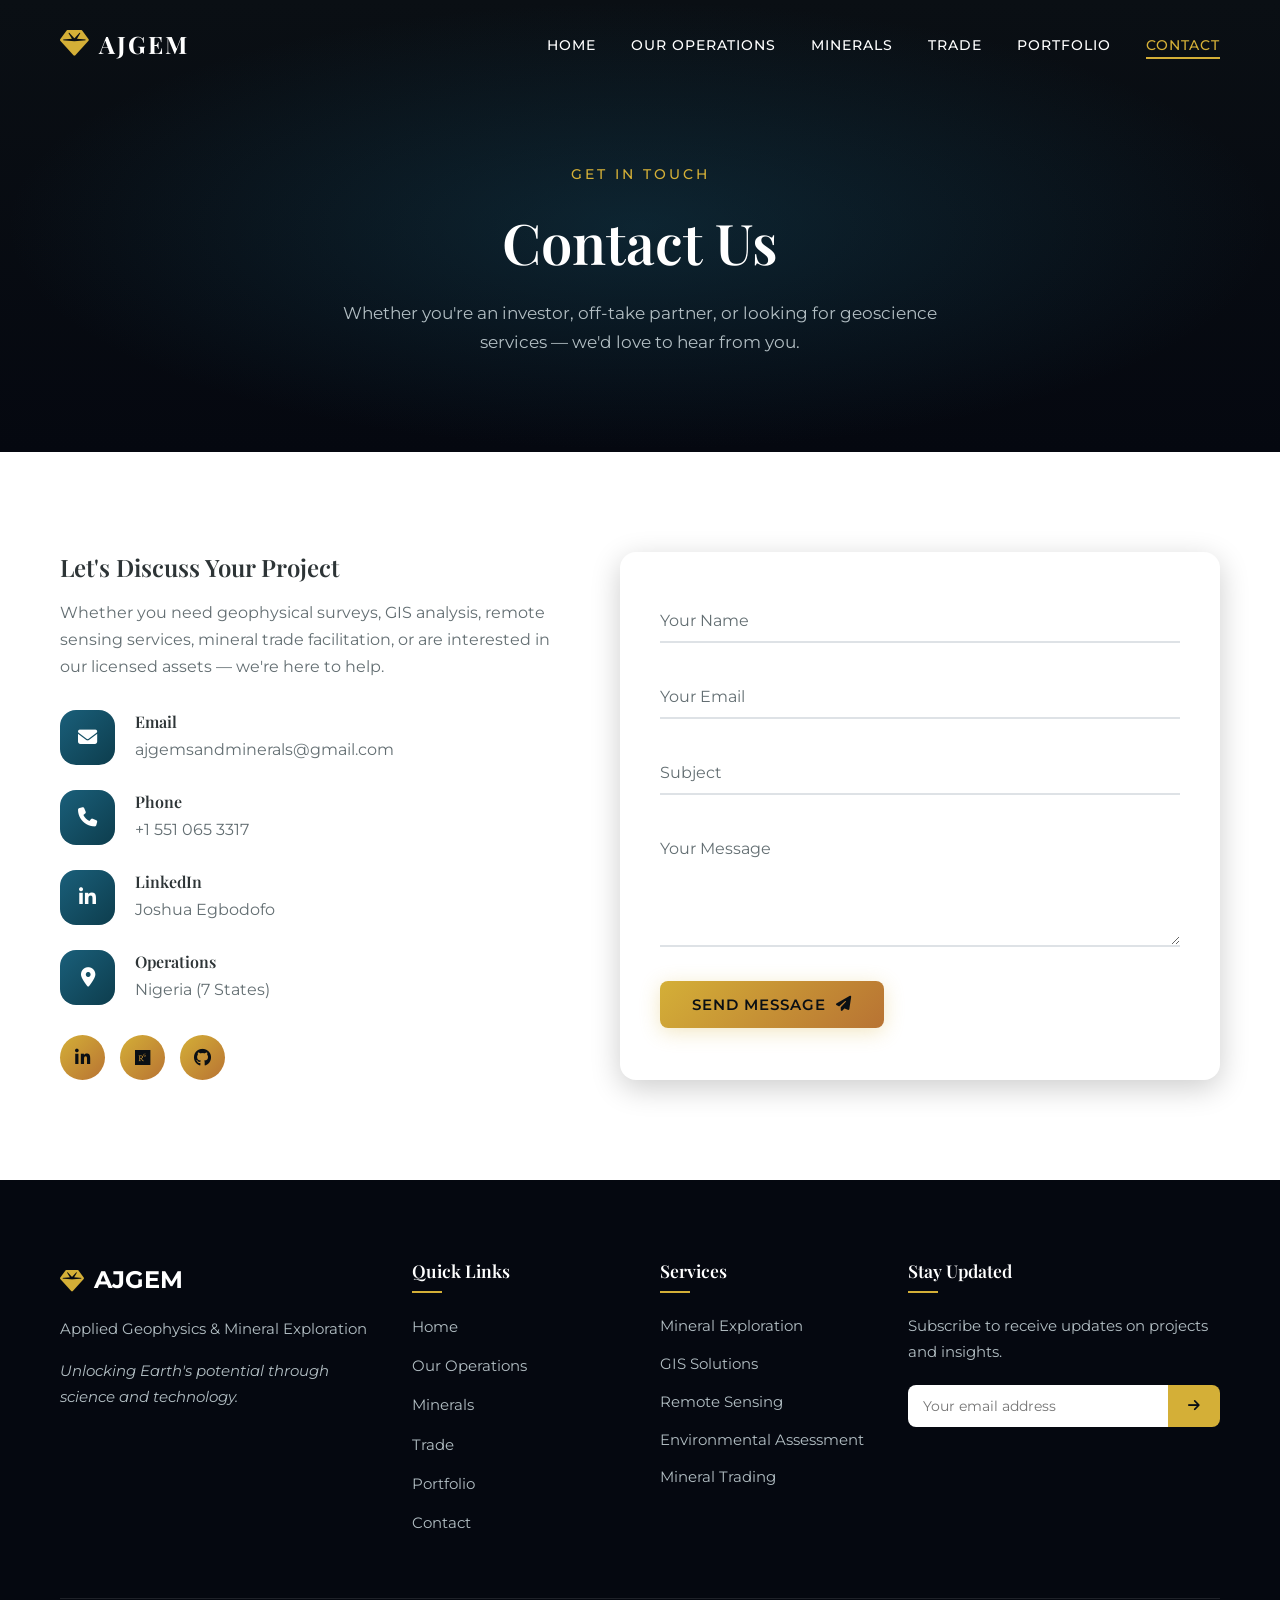
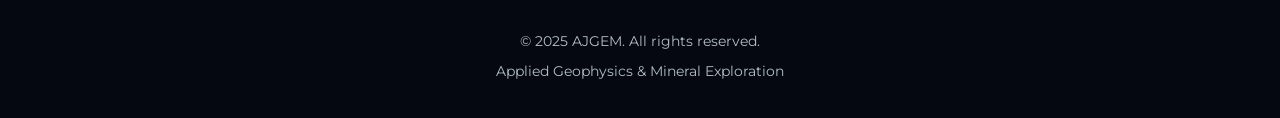
==== commit f7a4a73f: "Update contact email to ajgemsandminerals@gmail.com" ====
--- a/contact.html
+++ b/contact.html
@@ -53,7 +53,7 @@
                             <div class="contact-icon"><i class="fas fa-envelope"></i></div>
                             <div class="contact-text">
                                 <h4>Email</h4>
-                                <p>info@ajgem.com</p>
+                                <p>ajgemsandminerals@gmail.com</p>
                             </div>
                         </div>
                         <div class="contact-item">
--- a/css/styles.css
+++ b/css/styles.css
@@ -193,7 +193,11 @@
 
 .section-description {
     max-width: 600px;
-    margin: 0 auto;
+    margin: 15px auto 0;
+    color: var(--text-secondary);
+}
+
+.section-dark .section-description {
     color: var(--text-muted);
 }
 
